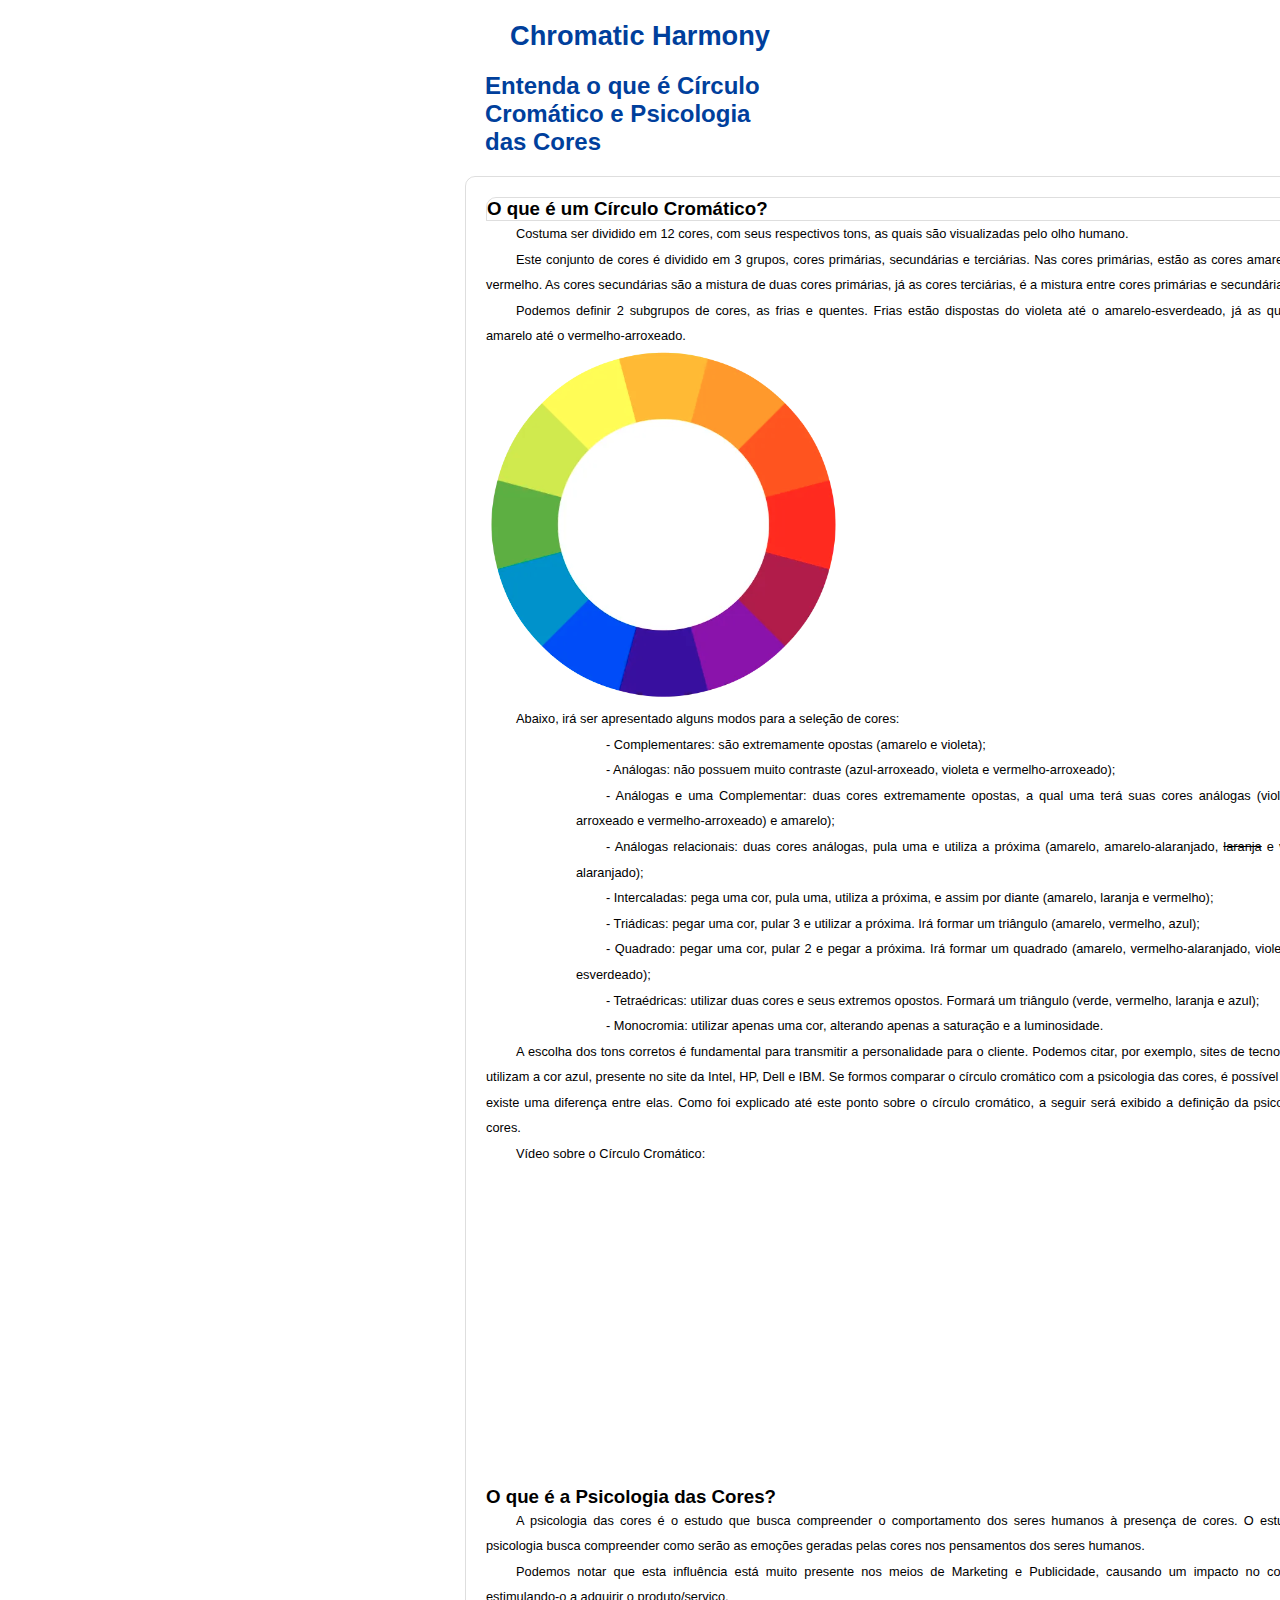
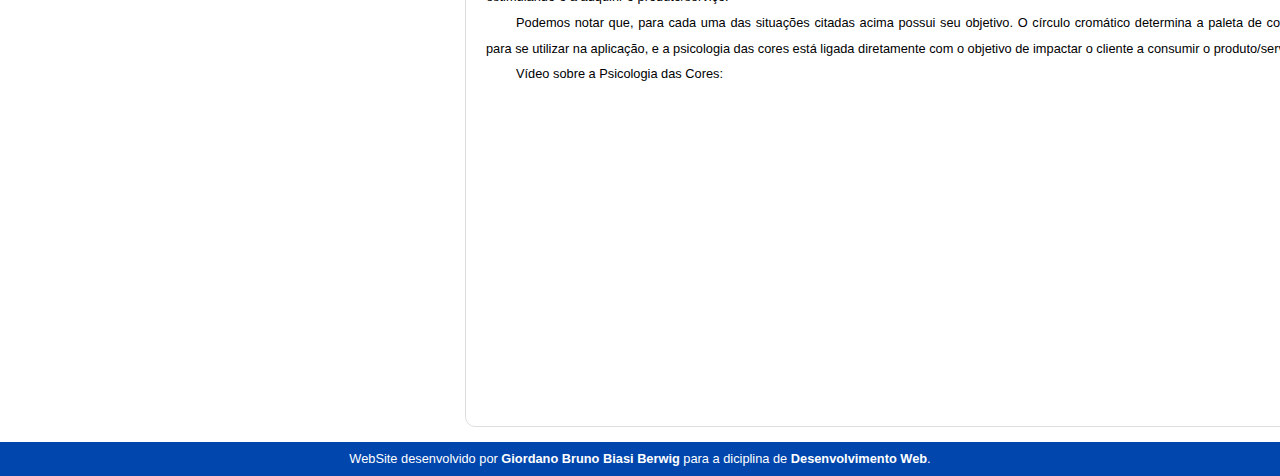
==== projetos/blog-cores/index.html @ 5debad13 "add" ====
<!DOCTYPE html>
<html lang="pt-br">
<head>
    <meta charset="UTF-8">
    <meta name="viewport" content="width=device-width, initial-scale=1.0">
    <title>Cores</title>
    <link rel="stylesheet" href="/styles/style.css">
    <link rel="stylesheet" href="styles/media-queries.css">
</head>
<body>
    <header>
        <h1>Chromatic Harmony</h1>
    </header>
    <main>
        <h2>Entenda o que é Círculo Cromático e Psicologia das Cores</h2>
        <div id="container">
            <h3 id="primeiroT">O que é um Círculo Cromático?</h3>
            <p>Costuma ser dividido em 12 cores, com seus respectivos tons, as quais são visualizadas pelo olho humano.</p>
            <p>Este conjunto de cores é dividido em 3 grupos, cores primárias, secundárias e terciárias. Nas cores primárias, estão as cores amarelo, azul e vermelho. As cores secundárias são a mistura de duas cores primárias, já as cores terciárias, é a mistura entre cores primárias e secundárias.</p>
            <p>Podemos definir 2 subgrupos de cores, as frias e quentes. Frias estão dispostas do violeta até o amarelo-esverdeado, já as quentes, do amarelo até o vermelho-arroxeado.</p>
            <img src="images/circulo-cromatico.png" alt="Imagem ilustrativa de um CÍRCULO CROMÁTICO" id="circ">
            <p>Abaixo, irá ser apresentado alguns modos para a seleção de cores:</p>
            <ul id="selecao">
                <li><p>- Complementares: são extremamente opostas (amarelo e violeta);</p></li>
                <li><p>- Análogas: não possuem muito contraste (azul-arroxeado, violeta e vermelho-arroxeado);</p></li>
                <li><p>- Análogas e uma Complementar: duas cores extremamente opostas, a qual uma terá suas cores análogas (violeta (azul-arroxeado e vermelho-arroxeado) e amarelo);</p></li>
                <li><p>- Análogas relacionais: duas cores análogas, pula uma e utiliza a próxima (amarelo, amarelo-alaranjado, <del>laranja</del> e vermelho-alaranjado);</p></li>
                <li><p>- Intercaladas: pega uma cor, pula uma, utiliza a próxima, e assim por diante (amarelo, laranja e vermelho);</p></li>
                <li><p>- Triádicas: pegar uma cor, pular 3 e utilizar a próxima. Irá formar um triângulo (amarelo, vermelho, azul);</p></li>
                <li><p>- Quadrado: pegar uma cor, pular 2 e pegar a próxima. Irá formar um quadrado (amarelo, vermelho-alaranjado, violeta e azul-esverdeado);</p></li>
                <li><p>- Tetraédricas: utilizar duas cores e seus extremos opostos. Formará um triângulo (verde, vermelho, laranja e azul);</p></li>
                <li><p>- Monocromia: utilizar apenas uma cor, alterando apenas a saturação e a luminosidade.</p></li>
            </ul>
            <p id="fim">A escolha dos tons corretos é fundamental para transmitir a personalidade para o cliente. Podemos citar, por exemplo, sites de tecnologia, que utilizam a cor azul, presente no site da Intel, HP, Dell e IBM. Se formos comparar o círculo cromático com a psicologia das cores, é possível notar que existe uma diferença entre elas. Como foi explicado até este ponto sobre o círculo cromático, a seguir será exibido a definição da psicologia das cores.</p>
            <p>Vídeo sobre o Círculo Cromático:</p>
            <iframe width="420" height="235" src="https://www.youtube.com/embed/V_Jl5SVzVSc?si=w1Z1poEeyG5oj9OJ" title="YouTube video player" frameborder="0" allow="accelerometer; autoplay; clipboard-write; encrypted-media; gyroscope; picture-in-picture; web-share" referrerpolicy="strict-origin-when-cross-origin" allowfullscreen></iframe>
            <br>
            <h3 id="segundoT">O que é a Psicologia das Cores?</h3>
            <p>A psicologia das cores é o estudo que busca compreender o comportamento dos seres humanos à presença de cores. O estudo desta psicologia busca compreender como serão as emoções geradas pelas cores nos pensamentos dos seres humanos.</p>
            <p>Podemos notar que esta influência está muito presente nos meios de Marketing e Publicidade, causando um impacto no consumidor, estimulando-o a adquirir o produto/serviço.</p>
            <p>Podemos notar que, para cada uma das situações citadas acima possui seu objetivo. O círculo cromático determina a paleta de cores ideais para se utilizar na aplicação, e a psicologia das cores está ligada diretamente com o objetivo de impactar o cliente a consumir o produto/serviço.</p>
            <p>Vídeo sobre a Psicologia das Cores:</p>
            <iframe width="420" height="235" src="https://www.youtube.com/embed/A8UNBs7nxw4?si=W_uLaV-N_vNpM3EP&amp;start=80" title="YouTube video player" frameborder="0" allow="accelerometer; autoplay; clipboard-write; encrypted-media; gyroscope; picture-in-picture; web-share" referrerpolicy="strict-origin-when-cross-origin" allowfullscreen></iframe>
        </div>
    </main>
    <footer>
        <p>WebSite desenvolvido por <a href="https://github.com/giordanoberwig" target="_blank" rel="external"><strong>Giordano Bruno Biasi Berwig</strong></a> para a diciplina de <strong>Desenvolvimento Web</strong>.</p>
    </footer>
</body>
</html>
---- styles/style.css ----
@charset "UTF-8";

* {
    margin: 0px;
    padding: 0px;
}

body {
    background-color: white;
    font-family: sans-serif;
}

header {
    background-color: white;
}

header h1 {
    padding: 20px 20px 0px 20px;
    text-align: center;
    font-size: 1.7em;
    color: #003f9c;
}

header p {
    padding: 20px;
    text-align: center;
    font-size: .9em;
    color: #000000;
    line-height: 1.8em;
}

header span {
    font-size: .8em;
}

nav {
    background-color: #0046AD;
}

span.material-symbols-outlined {
    color: white;
    display: block;
    text-align: center;
    padding: 10px;
    cursor: pointer;
}

nav ul {
    text-align: center;
    list-style-type: none;
    display: none;
}

nav li {
    padding: 10px;
    color: white;
}

nav a {
    text-decoration: none;
    color: white;
}

nav a:hover {
    text-decoration: underline;
}

main {
    width: 350px;
    margin: auto;
}

main img#foto {
    width: 200px;
    padding: 50px 10px 20px 10px;
    display: block;
    margin: auto;
}

main h2 {
    padding: 20px;
    color: #003f9c;
}

main p {
    text-align: justify;
    text-indent: 30px;
    font-size: .8em;
    line-height: 2em;
}

main ul {
    list-style-type: none;
    padding-left: 20px;
}

main a {
    text-decoration: none;
    color: black;
}

main a:hover {
    text-decoration: underline;
}

footer {
    background-color: #0046AD;
    text-align: center;
    padding: 6px;
    margin-top: 40px;
}

footer p {
    line-height: 1.7em;
    color: white;
    font-size: .8em;
}

footer a {
    text-decoration: none;
    color: white;
    font-weight: bold;
}

footer a:hover {
    text-decoration: underline;
}
---- projetos/blog-cores/styles/media-queries.css ----
@charset "UTF-8";
@media screen and (min-width: 768px) and (max-width: 992px) {
    main div#container {
        width: 600px;
        margin-top: 25px;
        border-radius: 10px;
        border: 1px solid rgba(0, 0, 0, 0.13);
        padding: 15px;
    }

    main ul#selecao {
        margin-left: 45px;
    }

    main iframe {
        width: 480px;
        height: 295px;
    }

    main h2 {
        margin-bottom: -25px;
    }

    main h3#primeiroT {
        margin: -15px;
        border: 1px solid rgba(0, 0, 0, 0.13);
        border-top-left-radius: 10px;
        border-top-right-radius: 10px;
    }

    main h3#segundoT {
        margin: 0px -15px;
    }

    footer {
        margin-top: 15px;
    }
}

@media screen and (min-width: 992px) {
    main div#container {
        width: 850px;
        margin-top: 30px;
        border-radius: 10px;
        border: 1px solid rgba(0, 0, 0, 0.13);
        padding: 20px;
    }

    main ul#selecao {
        margin-left: 70px;
    }

    main iframe {
        width: 560px;
        height: 315px;
    }

    main h2 {
        margin-bottom: -30px;
    }

    main h3#primeiroT {
        border: 1px solid rgba(0, 0, 0, 0.13);
        border-top-left-radius: 10px;
        border-top-right-radius: 10px;
    }

    footer {
        margin-top: 15px;
    }
}
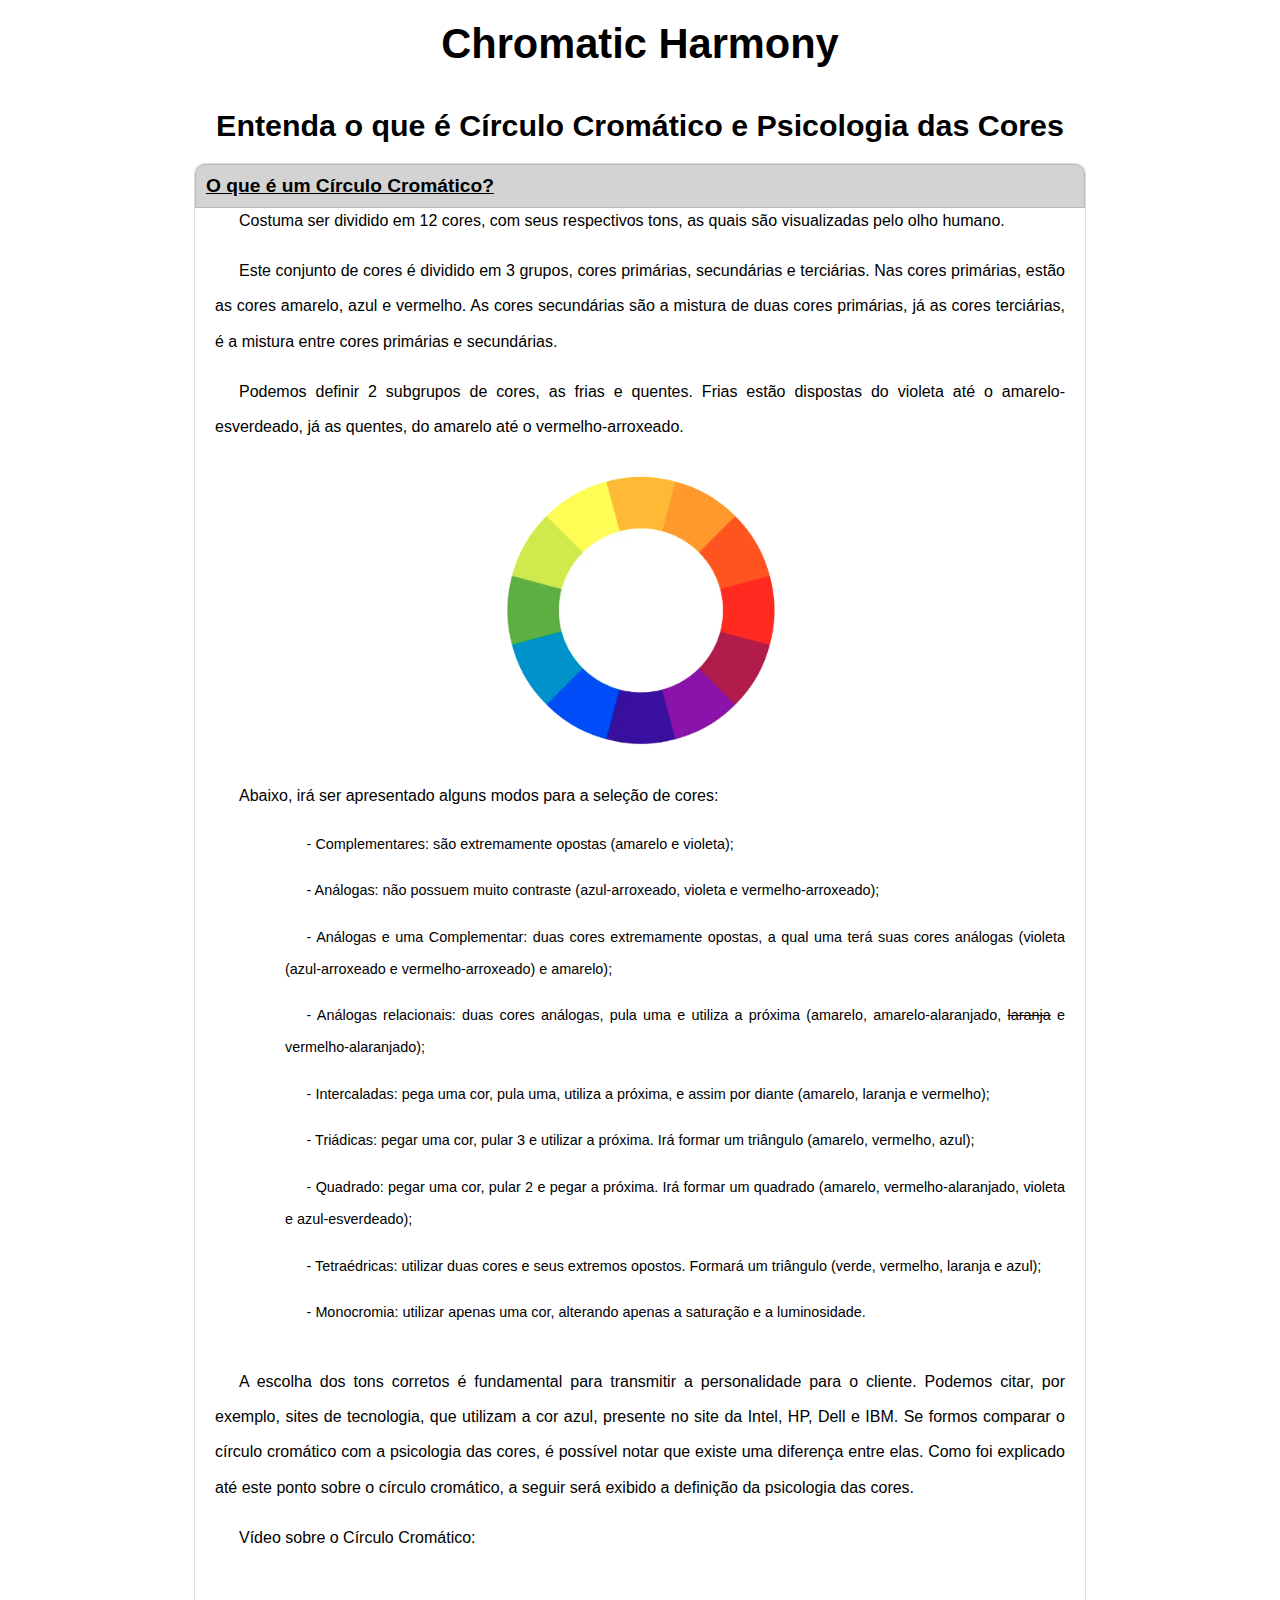
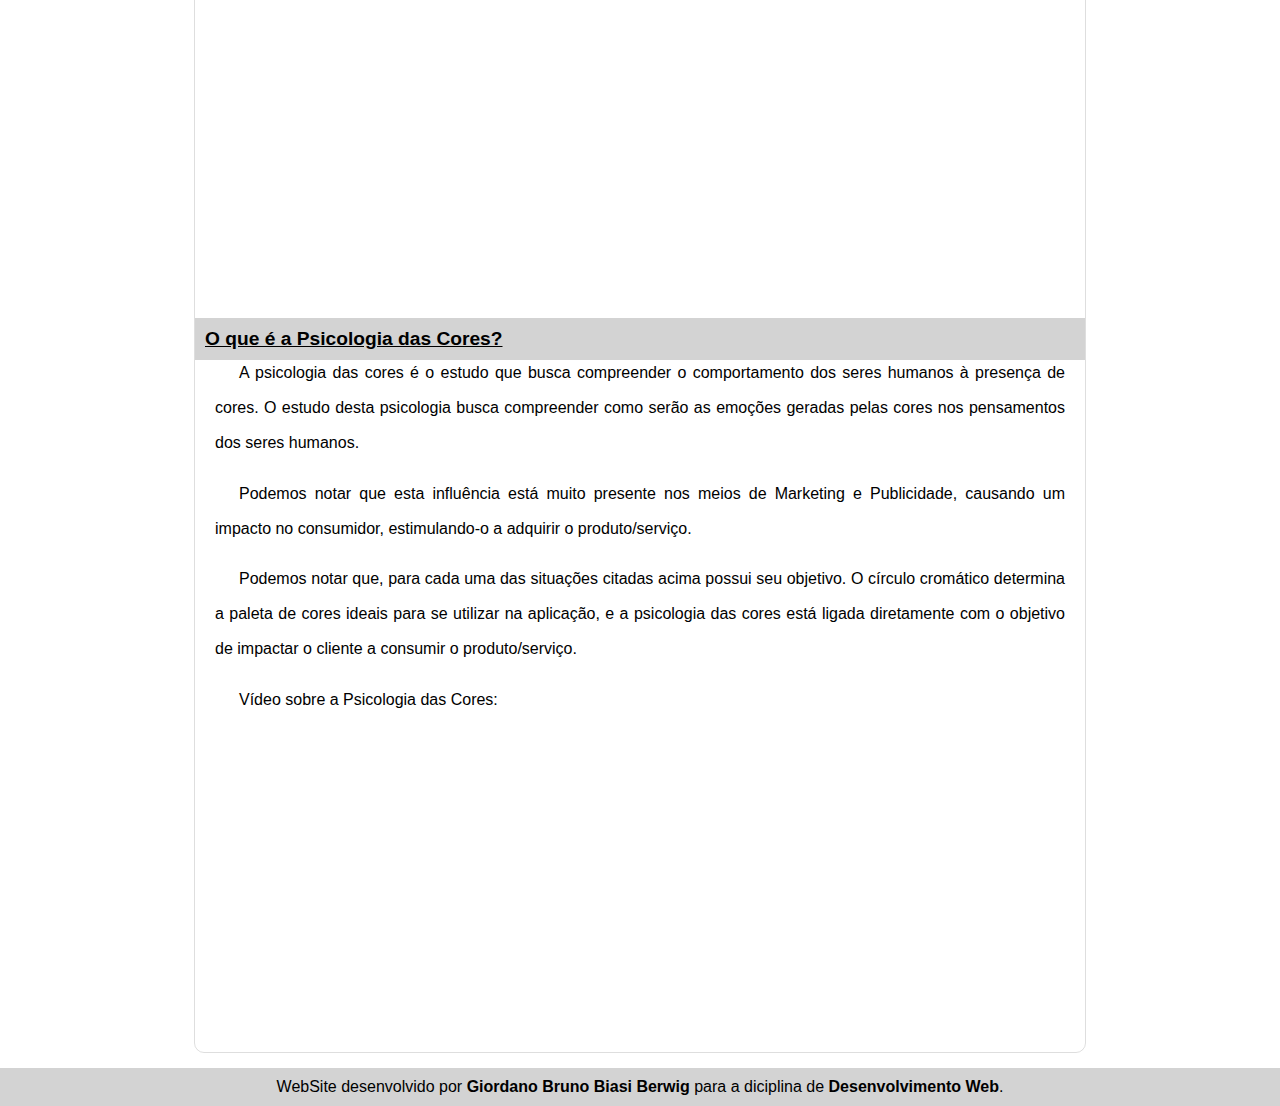
==== commit e83013fe: "add" ====
--- a/projetos/blog-cores/index.html
+++ b/projetos/blog-cores/index.html
@@ -4,8 +4,8 @@
     <meta charset="UTF-8">
     <meta name="viewport" content="width=device-width, initial-scale=1.0">
     <title>Cores</title>
-    <link rel="stylesheet" href="/styles/style.css">
-    <link rel="stylesheet" href="styles/media-queries.css">
+    <link rel="stylesheet" href="/projetos/blog-cores/styles/style.css">
+    <link rel="stylesheet" href="/projetos/blog-cores/styles/media-queries.css">
 </head>
 <body>
     <header>
--- a/projetos/blog-cores/styles/style.css
+++ b/projetos/blog-cores/styles/style.css
@@ -0,0 +1,104 @@
+@charset "UTF-8";
+
+* {
+    margin: 0px;
+    padding: 0px;
+}
+
+:root {
+    --cor1: #192F43;
+    --cor2: #6A98C3;
+    --cor3: #17446E;
+    --cor4: #A8CCED;
+    --cor5: #E0F0FF;
+    --cor6: #C1E1FF;
+}
+
+body {
+    font-family: sans-serif;
+}
+
+header {
+    text-align: center;
+    padding: 20px;
+    font-size: 1.3em;
+}
+
+main div#container{
+    width: 430px;
+    display: block;
+    margin: auto;
+}
+
+main ul#selecao {
+    list-style-type: none;
+    font-size: .9em;
+}
+
+main img#circ {
+    width: 275px;
+    display: block;
+    margin: auto;
+    margin-top: 30px;
+    margin-bottom: 30px;
+}
+
+main h2 {
+    font-size: 1.9em;
+    text-align: center;
+    padding: 20px;
+}
+
+main h3 {
+    font-size: 1.2em;
+    text-decoration: underline;
+}
+
+main h3#primeiroT {
+    background-color: lightgray;
+    padding: 10px;
+    margin: -20px;
+    border-top-left-radius: 10px;
+    border-top-right-radius: 10px;
+}
+
+main h3#segundoT {
+    background-color: lightgray;
+    padding: 10px;
+    margin: -20px;
+    margin-top: 30px;
+}
+
+main p {
+    margin-top: 15px;
+    line-height: 2.2em;
+    text-align: justify;
+    text-indent: 1.5em;
+}
+
+main p#fim {
+    margin-top: 35px;
+}
+
+main iframe {
+    display: block;
+    margin: auto;
+    width: 420px;
+    height: 235px;
+}
+
+footer {
+    text-align: center;
+    padding: 10px;
+    background-color: lightgray;
+}
+
+footer a {
+    color: black;
+    text-decoration: none;
+}
+
+footer a:hover {
+    text-decoration: underline;
+    transition: 0.5s;
+}--- a/projetos/blog-cores/styles/media-queries.css
+++ b/projetos/blog-cores/styles/media-queries.css
@@ -2,6 +2,7 @@
 @media screen and (min-width: 768px) and (max-width: 992px) {
     main div#container {
         width: 600px;
+        margin: auto;
         margin-top: 25px;
         border-radius: 10px;
         border: 1px solid rgba(0, 0, 0, 0.13);
@@ -40,6 +41,7 @@
 @media screen and (min-width: 992px) {
     main div#container {
         width: 850px;
+        margin: auto;
         margin-top: 30px;
         border-radius: 10px;
         border: 1px solid rgba(0, 0, 0, 0.13);
